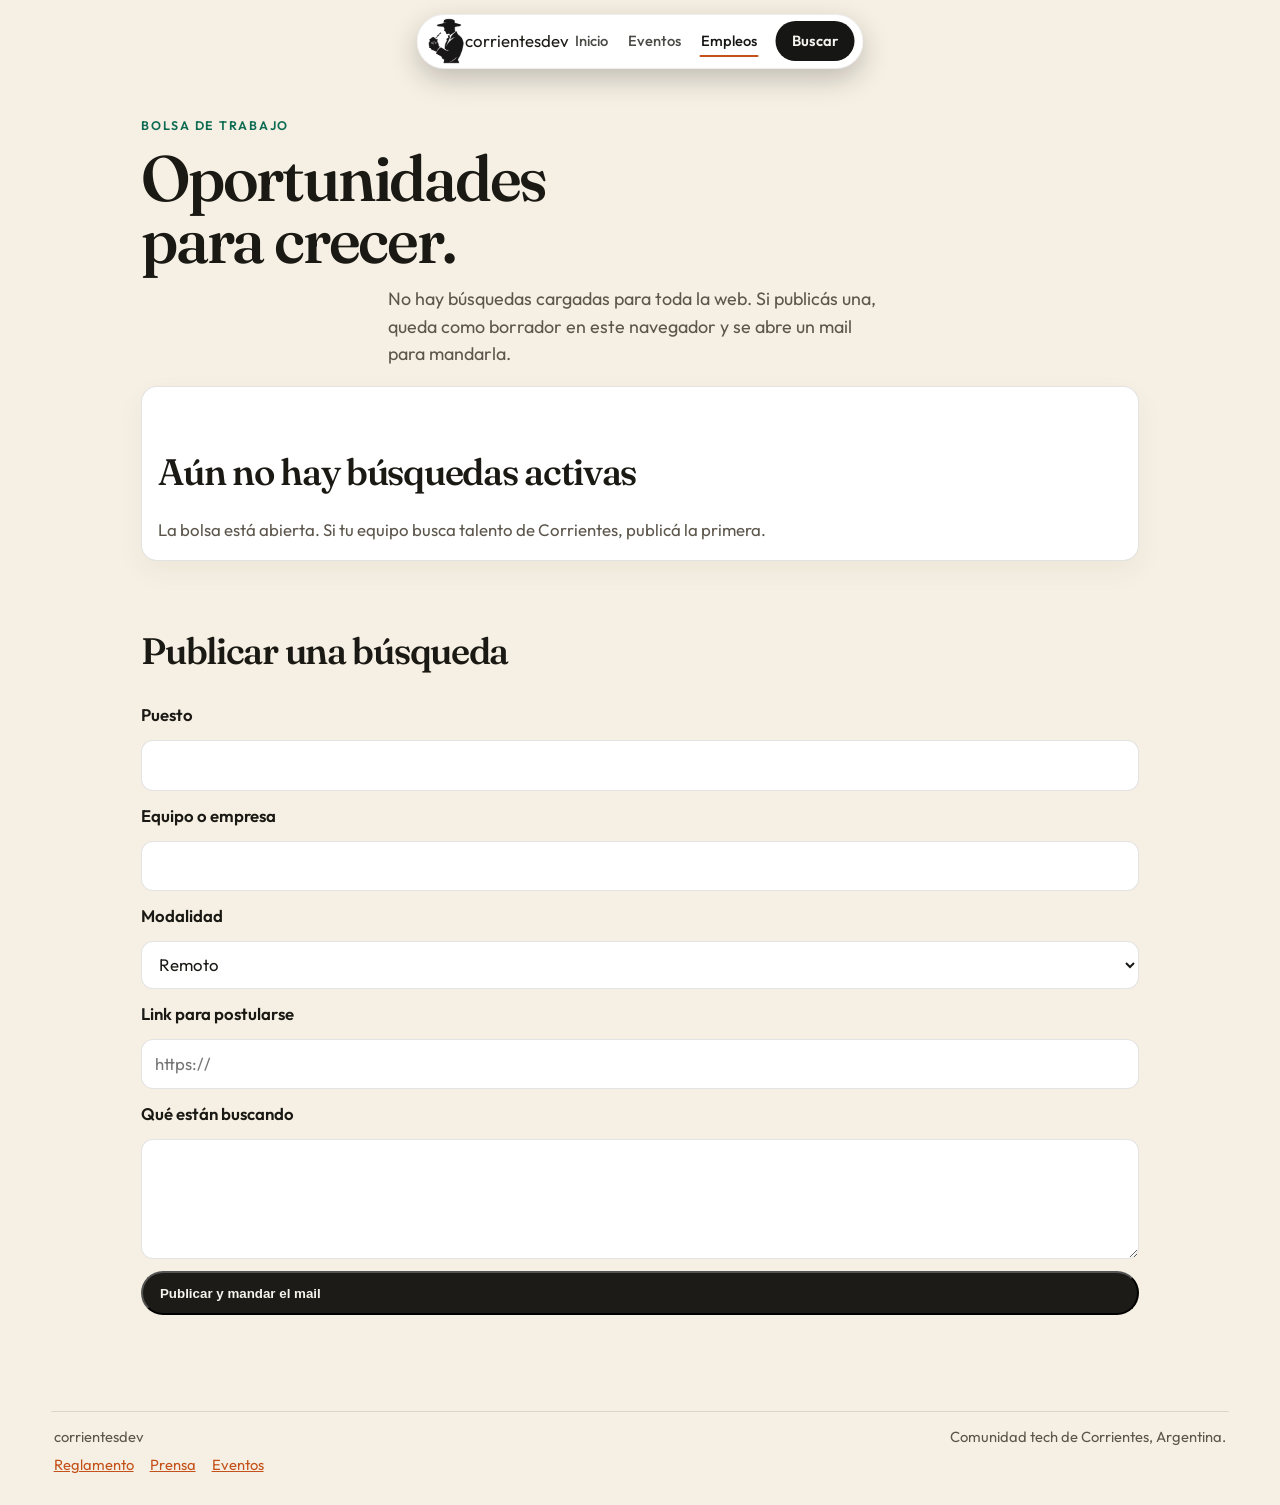
==== empleos.html @ ffd7ff3e "Publicar la portada con el mapa del NEA, los eventos y la ficha del hackathon. Co-authored-by: Curso" ====
<!DOCTYPE html>
<html lang="es">
<head>
  <meta charset="utf-8">
  <meta name="viewport" content="width=device-width, initial-scale=1">
  <title>Empleos — corrientesdev</title>
  <link rel="preconnect" href="https://fonts.googleapis.com">
  <link rel="preconnect" href="https://fonts.gstatic.com" crossorigin>
  <link href="https://fonts.googleapis.com/css2?family=Fraunces:opsz,wght@9..144,520;9..144,640&family=Outfit:wght@380;500;600;700&display=swap" rel="stylesheet">
  <link rel="stylesheet" href="styles.css">
  <link rel="icon" href="logo.png">
  <script>document.documentElement.classList.add("js")</script>
</head>
<body>

  <a class="skip" href="#contenido">Saltar al contenido</a>
  <header class="bar">
    <a class="mark" href="index.html"><img src="logo.png" alt=""><span>corrientesdev</span></a>
    <button class="menu-btn" type="button" aria-expanded="false" aria-controls="menu">Menú</button>
    <nav id="menu">
      <a href="index.html">Inicio</a>
      <a href="eventos.html">Eventos</a>
      <a href="empleos.html">Empleos</a>
      <button class="buscar" type="button" data-buscar>Buscar</button>
    </nav>
  </header>

  <main class="pagina" id="contenido">

    <p class="kicker">Bolsa de trabajo</p>
    <h1>Oportunidades para crecer.</h1>
    <p class="lede">No hay búsquedas cargadas para toda la web. Si publicás una, queda como borrador en este navegador y se abre un mail para mandarla.</p>
    <div data-bolsa>
      <div class="bolsa-vacia carta">
        <h2>Aún no hay búsquedas activas</h2>
        <p>La bolsa está abierta. Si tu equipo busca talento de Corrientes, publicá la primera.</p>
      </div>
      <div class="bolsa-lista"></div>
      <form class="formulario" id="publicar">
        <h2>Publicar una búsqueda</h2>
        <label for="puesto">Puesto</label>
        <input id="puesto" name="puesto" required autocomplete="organization-title">
        <label for="equipo">Equipo o empresa</label>
        <input id="equipo" name="equipo" required autocomplete="organization">
        <label for="modo">Modalidad</label>
        <select id="modo" name="modo">
          <option>Remoto</option>
          <option>Presencial en Corrientes</option>
          <option>Mixto</option>
        </select>
        <label for="enlace">Link para postularse</label>
        <input id="enlace" name="enlace" type="url" required placeholder="https://">
        <label for="detalle">Qué están buscando</label>
        <textarea id="detalle" name="detalle" required></textarea>
        <button class="btn" type="submit">Publicar y mandar el mail</button>
      </form>
    </div>

  </main>

  <footer>
    <div class="pie">
      <p>corrientesdev</p>
      <p>Comunidad tech de Corrientes, Argentina.</p>
      <p class="mapa"><a href="reglamento.html">Reglamento</a><a href="prensa.html">Prensa</a><a href="eventos.html">Eventos</a></p>
    </div>
  </footer>
  <script src="site.js"></script>
</body>
</html>
---- styles.css ----
:root {
  --bg: #f6f0e4;
  --bg-2: #fffdf8;
  --line: rgba(28, 27, 24, 0.12);
  --text: #1a1914;
  --muted: #5c564c;
  --sand: #c4511a;
  --water: #0c6b52;
  --ink: #1c1b18;
  --rio: #0f2a22;
  --crema: #f1e8d6;
  --ocaso: #f0a46b;
  --tinta: #12110e;
  --pad: clamp(1.25rem, 4vw, 4.5rem);
  --sale: cubic-bezier(0.16, 1, 0.3, 1);
  --cortina: cubic-bezier(0.7, 0, 0.2, 1);
  --t-feedback: 0.18s;
  --t-estado: 0.32s;
  --t-entrada: 0.75s;
}

* { box-sizing: border-box; }

html { scroll-behavior: auto; }

body {
  margin: 0;
  background: var(--bg);
  color: var(--text);
  font-family: Outfit, sans-serif;
  font-size: 1.05rem;
  line-height: 1.55;
}

::selection { background: #1c1b18; color: #f6f3ec; }

a { color: inherit; }

.skip {
  position: absolute;
  left: 1rem;
  top: -4rem;
  background: var(--tinta);
  color: var(--crema);
  padding: 0.4rem 0.7rem;
  z-index: 9;
}
.skip:focus { top: 1rem; }

.kicker {
  margin: 0 0 0.7rem;
  color: var(--water);
  font-size: 0.78rem;
  font-weight: 600;
  letter-spacing: 0.14em;
  text-transform: uppercase;
}

.placa {
  display: inline-flex;
  align-items: center;
  margin: 0 0 1.15rem;
  padding: 0.62rem 1.25rem;
  border: 1px solid rgba(243, 239, 228, 0.38);
  border-radius: 999px;
  color: #f4f0e6;
  font-size: 0.74rem;
  font-weight: 500;
  letter-spacing: 0.22em;
  line-height: 1;
  text-transform: uppercase;
}

h1, h2, h3 {
  font-family: Fraunces, serif;
  font-weight: 560;
  letter-spacing: -0.035em;
  margin: 0;
  text-wrap: balance;
}

.btn {
  display: inline-flex;
  align-items: center;
  min-height: 44px;
  background: #1c1b18;
  color: #f6f3ec;
  text-decoration: none;
  font-weight: 600;
  padding: 0.75rem 1.05rem;
  border-radius: 999px;
  transition: background 0.2s ease, transform 0.2s ease, box-shadow 0.2s ease;
}
.btn:hover {
  background: #34322e;
  transform: translateY(-2px);
  box-shadow: 0 10px 22px rgba(28, 27, 24, 0.22);
}

.btn.ghost {
  background: #fff;
  color: #1c1b18;
  box-shadow: inset 0 0 0 1px rgba(28, 27, 24, 0.16);
}
.btn.ghost:hover { background: #fff7ef; box-shadow: inset 0 0 0 1px rgba(28, 27, 24, 0.16), 0 10px 22px rgba(60, 40, 16, 0.12); }

.btn.claro { background: #f6f3ec; color: #1c1b18; }
.btn.claro:hover { background: #fff; box-shadow: 0 10px 22px rgba(0, 0, 0, 0.3); }

:focus-visible {
  outline: 2px solid var(--sand);
  outline-offset: 3px;
}

/* ---------- hero ---------- */

.hero {
  position: relative;
  isolation: isolate;
  display: flex;
  flex-direction: column;
  min-height: 100svh;
  overflow: clip;
  background: var(--rio);
  color: var(--crema);
}

.hero-cuadro {
  position: absolute;
  inset: 0;
  z-index: 0;
  overflow: hidden;
}
.hero-foto {
  position: absolute;
  inset: 0;
  width: 100%;
  height: 100%;
  object-fit: cover;
  object-position: 34% 88%;
  filter: saturate(1.14) contrast(1.05) brightness(1.07) sepia(0.06);
  transform-origin: 32% 52%;
  animation: camara 34s cubic-bezier(0.2, 0.6, 0.2, 1) both;
}
@keyframes camara {
  from { transform: scale(1.12); }
  to { transform: scale(1.02); }
}

/* Lectura abajo a la izquierda y fundido al río; fijo para que el parallax no lo desplace. */
.hero::after {
  content: "";
  position: absolute;
  inset: 0;
  z-index: 1;
  pointer-events: none;
  background:
    linear-gradient(180deg, transparent 58%, rgba(15, 42, 34, 0.4) 76%, rgba(15, 42, 34, 0.84) 88%, var(--rio) 96%),
    radial-gradient(90% 62% at 0% 100%, rgba(9, 14, 12, 0.6) 0%, rgba(9, 14, 12, 0.26) 46%, transparent 74%);
}

.bar {
  position: fixed;
  top: 0.85rem;
  left: 50%;
  right: auto;
  transform: translateX(-50%);
  width: max-content;
  max-width: calc(100% - 1.5rem);
  z-index: 6;
  display: flex;
  align-items: center;
  gap: 0.3rem;
  padding: 0.22rem 0.32rem 0.22rem 0.65rem;
  background: #fff;
  border-radius: 999px;
  border: 1px solid rgba(28, 27, 24, 0.08);
  box-shadow: 0 10px 28px rgba(0, 0, 0, 0.22);
  transition: background-color var(--t-estado) ease, box-shadow var(--t-estado) ease;
}
.bar.abajo {
  background: #eceae4;
  box-shadow: 0 14px 34px rgba(0, 0, 0, 0.28);
}

.mark {
  display: inline-flex;
  align-items: center;
  line-height: 0;
  text-decoration: none;
}
.mark img { height: 46px; width: auto; display: block; }

.bar nav {
  flex: 0 0 auto;
  display: flex;
  align-items: center;
  justify-content: flex-start;
  gap: 1.05rem;
  min-width: 0;
  padding-right: 0.15rem;
}
.bar nav a {
  position: relative;
  color: #4a4a46;
  text-decoration: none;
  font-size: 0.92rem;
  font-weight: 500;
  padding: 0.4rem 0.1rem;
  white-space: nowrap;
  transition: color 0.2s ease;
}
.bar nav a::after {
  content: "";
  position: absolute;
  left: 0;
  right: 0;
  bottom: 0.1rem;
  height: 2px;
  border-radius: 2px;
  background: var(--sand);
  transform: scaleX(0);
  transform-origin: left;
  transition: transform var(--t-estado) var(--sale);
}
.bar nav a:hover,
.bar nav a:focus-visible,
.bar nav a[aria-current="true"] { color: #161615; }
.bar nav a:hover::after,
.bar nav a:focus-visible::after,
.bar nav a[aria-current="true"]::after { transform: scaleX(1); }

.palma, .cielo, .estero { display: none; }

.luz {
  position: absolute;
  width: 4px;
  height: 4px;
  border-radius: 50%;
  background: #f0d7a0;
  box-shadow: 0 0 12px 5px rgba(228, 194, 122, 0.35);
  animation: luciernaga 5.5s ease-in-out infinite;
}
.luz.a { left: 18%; top: 22%; }
.luz.b { left: 62%; top: 16%; animation-delay: -1.6s; }
.luz.c { left: 78%; top: 34%; animation-delay: -3s; }
.luz.d { left: 40%; top: 12%; animation-delay: -2.2s; }
.luz.e { left: 88%; top: 20%; animation-delay: -4s; }

.garza {
  position: absolute;
  width: 110px;
  top: 11%;
  overflow: visible;
  animation: vuelo 22s linear infinite;
  animation-delay: -7s;
}
.garza path, .garza circle { fill: none; stroke: #d5e4da; stroke-width: 1.5; stroke-linecap: round; }
.garza circle { fill: #d5e4da; stroke: none; }
.garza .ala { transform-origin: 58px 18px; animation: aleteo 0.9s ease-in-out infinite; }

.escena {
  position: relative;
  z-index: 2;
  flex: 1;
  display: flex;
  flex-direction: column;
  justify-content: flex-end;
  padding: 7rem var(--pad) clamp(5.5rem, 13vh, 8rem);
}

.presentacion {
  display: grid;
  grid-template-columns: minmax(0, 1fr) auto;
  color: var(--crema);
}

.hero .placa {
  grid-column: 1 / -1;
  display: flex;
  align-items: center;
  gap: 0.85rem;
  margin: 0 0 clamp(0.9rem, 2.2vh, 1.5rem);
  padding: 0;
  border: 0;
  border-radius: 0;
  color: rgba(241, 232, 214, 0.84);
  font-size: 0.98rem;
  font-weight: 500;
  letter-spacing: 0.01em;
  text-transform: none;
  animation: asomar 0.6s var(--sale) 0.12s both;
}
.hero .placa::before {
  content: "";
  width: 2.6rem;
  height: 1px;
  background: currentColor;
  opacity: 0.7;
  transform-origin: left;
  animation: trazo 0.8s var(--sale) both;
}
@keyframes trazo {
  from { transform: scaleX(0); }
}

.presentacion h1 {
  grid-column: 1 / -1;
  grid-row: 2;
  margin: 0 0 0 -0.055em;
  font-size: min(calc(9.2vw + 0.4rem), 9.6rem, 17svh);
  font-weight: 480;
  font-optical-sizing: auto;
  line-height: 0.86;
  letter-spacing: -0.045em;
  text-wrap: nowrap;
  text-shadow: 0 2px 34px rgba(8, 12, 10, 0.3);
}
.linea {
  display: block;
  overflow: clip;
  padding: 0.09em 0.14em 0.15em 0;
  margin: -0.09em 0 -0.15em;
}
.linea > span {
  display: inline-block;
  animation: linea 0.95s var(--sale) 0.2s both;
}
.linea:nth-child(2) > span { animation-delay: 0.28s; }
.linea:nth-child(3) > span { animation-delay: 0.36s; }
.sangria { padding-left: 0.92em; }
.presentacion em {
  font-style: italic;
  font-weight: 380;
  color: var(--ocaso);
  letter-spacing: -0.03em;
}

.hero .lede {
  grid-column: 1 / -1;
  grid-row: 3;
  max-width: 40ch;
  margin: clamp(1.1rem, 2.8vh, 1.8rem) 0 0;
  color: rgba(241, 232, 214, 0.86);
  font-size: clamp(1rem, 0.9rem + 0.3vw, 1.14rem);
  line-height: 1.5;
  text-shadow: 0 1px 18px rgba(9, 14, 12, 0.6);
  animation: asomar 0.7s var(--sale) 0.5s both;
}

@media (max-width: 700px) {
  .presentacion h1 { font-size: 13vw; }
  .sangria { padding-left: 0.55em; }
  .seguir { height: 48px; }
}

@media (min-width: 1100px) {
  .hero .lede {
    grid-column: 2;
    grid-row: 2;
    align-self: end;
    max-width: min(24vw, 34ch);
    margin: 0 0 0.4em;
  }
}

@keyframes linea {
  from { transform: translateY(108%); }
}
@keyframes asomar {
  from { opacity: 0; transform: translateY(10px); }
}

.seguir {
  position: absolute;
  right: var(--pad);
  bottom: clamp(1.2rem, 3.4vh, 2.2rem);
  width: 44px;
  height: 64px;
  display: flex;
  justify-content: center;
  animation: asomar 0.7s var(--sale) 0.9s both;
}
.seguir::before,
.seguir span {
  content: "";
  position: absolute;
  top: 0;
  width: 1px;
  background: var(--crema);
}
.seguir::before { bottom: 0; opacity: 0.28; }
.seguir span {
  height: 38%;
  animation: corriente 2.6s cubic-bezier(0.6, 0, 0.3, 1) 1.4s 3 both;
}
@keyframes corriente {
  0% { transform: translateY(-100%); opacity: 0; }
  20% { opacity: 1; }
  75%, 100% { transform: translateY(265%); opacity: 0; }
}

body:has(.hero) .bar { animation: barra 0.7s var(--sale) 0.45s both; }
@keyframes barra {
  from { opacity: 0; transform: translate(-50%, -14px); }
  to { opacity: 1; transform: translate(-50%, 0); }
}

@supports (animation-timeline: scroll()) {
  @media (prefers-reduced-motion: no-preference) {
    .hero-cuadro {
      animation: deriva linear both;
      animation-timeline: scroll(root);
      animation-range: 0 100svh;
    }
    .presentacion {
      animation: alejarse linear both;
      animation-timeline: scroll(root);
      animation-range: 0 85svh;
    }
  }
}
@keyframes deriva {
  to { transform: translateY(20%); }
}
@keyframes alejarse {
  to { transform: translateY(-7svh); opacity: 0.3; }
}

.lede {
  max-width: 42ch;
  margin-inline: auto;
  color: var(--muted);
  font-size: 1.12rem;
}

.percha {
  --sw: 168px;
  --moon-d: 210px;
  --inset: 6px;
  --overlap: 10px;
  position: relative;
  isolation: isolate;
  padding-top: calc(var(--sw) * var(--ratio) - var(--overlap));
}

.percha .luna {
  position: absolute;
  z-index: 1;
  width: var(--moon-d);
  aspect-ratio: 1;
  right: calc(var(--inset) + var(--sw) * 0.42 - var(--moon-d) * 0.5);
  top: calc(var(--sw) * 0.18 - var(--moon-d) * 0.38);
  pointer-events: none;
}
.percha .luna svg { filter: grayscale(1) brightness(1.35); }

.percha .luna::before {
  content: "";
  position: absolute;
  inset: -58%;
  border-radius: 50%;
  background: radial-gradient(closest-side, rgba(255, 255, 255, 0.16), transparent 70%);
}

.percha .luna svg {
  position: relative;
  display: block;
  width: 100%;
  height: 100%;
}

.percha .figura {
  position: absolute;
  z-index: 3;
  top: 0;
  right: var(--inset);
  width: var(--sw);
}

.percha .figura img {
  display: block;
  width: 100%;
  height: auto;
}
.hero .percha .figura img { animation: respiro 5.5s ease-in-out infinite; }
@keyframes respiro {
  0%, 100% { transform: none; }
  50% { transform: translateY(-7px); }
}

.contacto {
  position: absolute;
  left: 16%;
  right: 14%;
  bottom: 2px;
  height: 14px;
  z-index: -1;
  border-radius: 50%;
  background: radial-gradient(closest-side, rgba(0, 0, 0, 0.55), transparent);
  pointer-events: none;
}

.event {
  position: relative;
  z-index: 2;
  background: #fff;
  color: #1c1b18;
  border: 1px solid rgba(28, 27, 24, 0.08);
  border-radius: 22px;
  padding: 1.45rem 1.45rem 1.2rem;
  box-shadow: 0 18px 40px rgba(40, 30, 16, 0.14);
}

.when {
  margin: 0;
  color: var(--sand);
  font-weight: 600;
  letter-spacing: 0.02em;
}
.when span {
  display: inline-block;
  margin-right: 0.45rem;
  padding: 0.1rem 0.45rem;
  border-radius: 999px;
  background: #ffe1cc;
  color: #9a3d12;
  font-size: 0.82rem;
  letter-spacing: 0.08em;
  text-transform: uppercase;
}

.event h2 { font-size: clamp(1.8rem, 3vw, 2.35rem); margin: 0.45rem 0 0.15rem; }
.sub { margin: 0 0 0.7rem; color: var(--muted); }
.actions { display: flex; flex-wrap: wrap; gap: 0.6rem; margin: 1.1rem 0 0.85rem; }
.fine { color: var(--muted); font-size: 0.92rem; margin: 0; }

/* ---------- estero ---------- */

.estero {
  position: relative;
  z-index: 2;
  height: 250px;
  margin-top: auto;
  overflow: hidden;
}

.agua, .brillo {
  position: absolute;
  inset: 0;
}

.agua {
  background:
    linear-gradient(180deg, transparent 0%, rgba(14, 48, 40, 0.2) 18%, #0b2420 55%, #071614 100%);
}

.brillo {
  background:
    radial-gradient(180px 50px at 15% 70%, rgba(143, 208, 194, 0.22), transparent 70%),
    radial-gradient(220px 60px at 60% 60%, rgba(143, 208, 194, 0.14), transparent 70%),
    radial-gradient(140px 40px at 85% 75%, rgba(228, 194, 122, 0.1), transparent 70%);
  background-size: 180% 100%;
  animation: caustica 16s linear infinite;
  mix-blend-mode: screen;
  opacity: 0.7;
}

.palma {
  position: absolute;
  bottom: 0;
  width: min(200px, 22vw);
  height: 78vh;
  z-index: 2;
  pointer-events: none;
}
.palma.izq { left: -46px; }
.palma.der { right: -46px; }

.tronco {
  fill: none;
  stroke: #1c4034;
  stroke-width: 5;
  stroke-linecap: round;
}
.copa path {
  fill: none;
  stroke: #1f5a42;
  stroke-width: 2.4;
  stroke-linecap: round;
  transform-origin: 70px 122px;
  animation: yatay 5.2s ease-in-out infinite;
  animation-delay: var(--d);
}

.juncos { position: absolute; inset: 0; }
.juncos span {
  position: absolute;
  bottom: 70px;
  width: 2px;
  background: linear-gradient(#3d8f6c, #16382c);
  border-radius: 2px;
  transform-origin: bottom center;
  animation: junco 3.6s ease-in-out infinite;
}
.juncos span:nth-child(1) { left: 12%; height: 70px; }
.juncos span:nth-child(2) { left: 16%; height: 48px; animation-delay: -0.6s; }
.juncos span:nth-child(3) { left: 22%; height: 86px; animation-delay: -1.4s; }
.juncos span:nth-child(4) { left: 46%; height: 40px; animation-delay: -2s; }
.juncos span:nth-child(5) { left: 54%; height: 64px; animation-delay: -0.3s; }
.juncos span:nth-child(6) { left: 72%; height: 78px; animation-delay: -1.8s; }
.juncos span:nth-child(7) { left: 78%; height: 52px; animation-delay: -2.6s; }
.juncos span:nth-child(8) { left: 84%; height: 90px; animation-delay: -0.9s; }
.juncos span:nth-child(9) { left: 34%; height: 36px; animation-delay: -1.1s; }

.irupe { position: absolute; bottom: 18px; }
.irupe.grande {
  width: 168px;
  left: 12%;
  animation: flotar 7s ease-in-out infinite;
}
.irupe.chico {
  width: 96px;
  right: 18%;
  bottom: 48px;
  animation: flotar 9s ease-in-out infinite reverse;
  animation-delay: -2s;
}

.camalote { position: absolute; width: 92px; bottom: 36px; animation: deriva 28s linear infinite; }
.c2 { width: 70px; bottom: 70px; animation-duration: 36s; animation-delay: -14s; opacity: 0.85; }

.yacare {
  position: absolute;
  left: 58%;
  bottom: 78px;
  display: flex;
  gap: 10px;
  animation: asomar 18s ease-in-out infinite;
}
.yacare i {
  width: 7px;
  height: 7px;
  border-radius: 50%;
  background: #e4c27a;
  box-shadow: 0 0 0 2px #1a120c;
  animation: parpadeo 18s ease-in-out infinite;
}

.nadador {
  position: absolute;
  bottom: 22px;
  animation: nado 24s linear infinite;
  animation-delay: -9s;
}
.estela {
  position: absolute;
  left: -30px;
  bottom: 18px;
  width: 70px;
  height: 8px;
  border-radius: 50%;
  background: radial-gradient(closest-side, rgba(143, 208, 194, 0.35), transparent);
  filter: blur(1px);
}
.carpincho { width: 168px; display: block; }
.pata { transform-origin: 108px 78px; animation: pala 0.55s ease-in-out infinite; }

/* ---------- page ---------- */

main { position: relative; z-index: 3; }

.agenda {
  padding: clamp(3.5rem, 8vw, 6rem) var(--pad);
  border-top: 1px solid var(--line);
}

.cabeza { max-width: 40rem; margin-bottom: 2rem; }
.cabeza h2 { max-width: 16ch; }
.fila .cabeza { margin-bottom: 0; }
.cabeza h2, .panel h2 {
  font-size: clamp(2rem, 4vw, 3.1rem);
  line-height: 1.02;
}
.nota { margin: 0.85rem 0 0; max-width: 34ch; color: var(--muted); }

.fila {
  display: grid;
  grid-template-columns: 1.15fr 0.85fr;
  gap: clamp(1.25rem, 4vw, 3rem);
  align-items: end;
  margin-bottom: 2.6rem;
}

.percha.media { --sw: 118px; }
.percha.baja { --sw: 220px; }
.percha.izq .figura { right: auto; left: var(--inset); }

.pista {
  position: relative;
  z-index: 2;
  display: flex;
  flex-direction: column;
  align-items: flex-start;
  gap: 0.35rem;
  min-height: 148px;
  padding: 1.15rem 1.15rem 1.1rem;
  border: 1px solid var(--line);
  border-radius: 22px;
  background: #fff;
  color: inherit;
  text-decoration: none;
  box-shadow: 0 10px 28px rgba(60, 40, 16, 0.05);
}
a.pista:hover { border-color: rgba(28, 27, 24, 0.28); }
.pista strong {
  font-family: Fraunces, serif;
  font-size: 1.55rem;
  font-weight: 560;
  letter-spacing: -0.03em;
}
.pista p { margin: 0; }
.pista span { color: var(--muted); }
.pista > a { color: var(--sand); font-weight: 600; margin-top: 0.35rem; }

.panel {
  position: relative;
  z-index: 2;
  display: grid;
  grid-template-columns: auto minmax(0, 38rem);
  justify-content: start;
  gap: clamp(1.5rem, 5vw, 4rem);
  align-items: center;
  padding: clamp(1.35rem, 3vw, 2.1rem);
  border: 1px solid var(--line);
  border-radius: 22px;
  background: #fff;
  box-shadow: 0 10px 28px rgba(60, 40, 16, 0.05);
}

.datos {
  display: flex;
  flex-wrap: wrap;
  gap: 0.45rem;
  list-style: none;
  margin: 0 0 1.15rem;
  padding: 0;
}
.datos li {
  padding: 0.32rem 0.65rem;
  border-radius: 999px;
  border: 1px solid var(--line);
  color: var(--text);
  font-size: 0.88rem;
}

.agenda ol {
  list-style: none;
  margin: 0;
  padding: 0;
  display: grid;
  grid-template-columns: repeat(4, 1fr);
  gap: 1.25rem;
}

.agenda ol.linea { position: relative; grid-template-columns: repeat(3, 1fr); }
.agenda ol.linea::before {
  content: "";
  position: absolute;
  left: 0;
  top: 0;
  width: 0;
  height: 2px;
  background: var(--sand);
  transform: none;
  transform-origin: left;
}
.agenda li.ahora { border-top-color: var(--sand); }

.agenda li {
  padding-top: 1rem;
  border-top: 1px solid var(--line);
}

.agenda time {
  display: block;
  color: var(--sand);
  font-weight: 600;
  font-size: 0.92rem;
  margin-bottom: 0.65rem;
}

.agenda h3 { font-size: 1.45rem; margin-bottom: 0.4rem; }
.agenda p, .meetup p { color: var(--muted); margin: 0 0 0.8rem; }
.agenda a { color: var(--sand); font-weight: 600; }

.meetup {
  padding: clamp(3.5rem, 8vw, 6rem) var(--pad);
  border-top: 1px solid var(--line);
}

.recuerdo {
  display: grid;
  grid-template-columns: minmax(140px, 200px) minmax(0, 1fr);
  gap: 0.7rem;
  align-items: start;
  margin-top: 1.5rem;
}
.reel { margin: 0; }
.reel video {
  display: block;
  width: 100%;
  height: auto;
  border-radius: 18px;
  background: #08110e;
  border: 1px solid var(--line);
}
.reel figcaption {
  margin: 0.4rem 0 0;
  color: var(--muted);
  font-size: 0.86rem;
}
.galeria {
  list-style: none;
  margin: 0;
  padding: 0;
  display: grid;
  grid-template-columns: repeat(4, minmax(0, 1fr));
  gap: 0.5rem;
}
.galeria img {
  display: block;
  width: 100%;
  height: auto;
  border-radius: 14px;
  background: #e7e2d8;
}
.pasado { margin-top: 0.4rem; }
.pasado h3 { font-size: 1.7rem; margin-bottom: 0.35rem; }
.pasado p { color: var(--muted); }
.pasado a { color: var(--sand); font-weight: 600; }
.pagina h2 { font-size: clamp(1.7rem, 3vw, 2.3rem); margin: 2.4rem 0 0.7rem; }
.pagina h3 { font-size: 1.25rem; margin: 0.15rem 0; }

footer {
  padding: 0 var(--pad) 1.4rem;
}
.pie {
  position: relative;
  z-index: 2;
  display: flex;
  flex-wrap: wrap;
  justify-content: space-between;
  gap: 0.35rem 1rem;
  padding: 0.85rem 0.15rem 0.35rem;
  border-top: 1px solid var(--line);
  color: var(--muted);
  font-size: 0.92rem;
}
.pie p { margin: 0; }
.credito {
  flex-basis: 100%;
  margin-top: 0.35rem;
  font-size: 0.78rem;
}
.credito a { color: inherit; }

.js main .entra,
.js footer .entra {
  opacity: 0;
  transform: translateY(26px);
  transition: opacity 0.7s ease, transform 0.7s cubic-bezier(0.22, 0.9, 0.3, 1);
  transition-delay: calc(var(--i, 0) * 110ms);
}
.js .ya .entra {
  opacity: 1;
  transform: none;
}
.agenda ol.linea::before,
.agenda.ya ol.linea::before {
  opacity: 1;
  transform: none;
}

/* ---------- apoyos ---------- */

.apoyan {
  padding: clamp(2.2rem, 5vw, 3.4rem) 0 0;
  overflow: hidden;
}
.apoyan .kicker { text-align: center; margin-bottom: 1.3rem; }
.cinta { overflow: hidden; }
.cinta ul {
  list-style: none;
  display: flex;
  align-items: center;
  flex-wrap: wrap;
  justify-content: center;
  gap: 1.1rem clamp(1.6rem, 5vw, 4rem);
  margin: 0;
  padding: 0 var(--pad);
}
.cinta li {
  display: inline-flex;
  align-items: center;
  gap: 0.6rem;
  color: #43413c;
  font-weight: 600;
  font-size: 1.02rem;
  white-space: nowrap;
}
.cinta img {
  height: 34px;
  width: auto;
  display: block;
  border-radius: 8px;
}
.cinta .letras span {
  font-family: Fraunces, serif;
  font-size: 1.25rem;
  letter-spacing: 0.04em;
}
/* ---------- carrusel de fotos ---------- */

.tira { position: relative; min-width: 0; }
.galeria {
  list-style: none;
  margin: 0;
  padding: 0.2rem 0.1rem;
  display: flex;
  gap: 10px;
  overflow-x: auto;
  scroll-snap-type: x mandatory;
  scrollbar-width: none;
}
.galeria::-webkit-scrollbar { display: none; }
.galeria li {
  flex: 0 0 auto;
  width: clamp(190px, 24vw, 260px);
  scroll-snap-align: start;
}
.galeria img {
  display: block;
  width: 100%;
  height: 100%;
  aspect-ratio: 3 / 4;
  object-fit: cover;
  border-radius: 16px;
  background: #e7e2d8;
  transition: transform 0.35s ease, box-shadow 0.35s ease;
}
.galeria li:hover img {
  transform: translateY(-4px) scale(1.015);
  box-shadow: 0 16px 30px rgba(40, 30, 16, 0.18);
}
.flecha {
  position: absolute;
  top: 50%;
  transform: translateY(-50%);
  z-index: 2;
  width: 44px;
  height: 44px;
  border: 1px solid rgba(28, 27, 24, 0.1);
  border-radius: 50%;
  background: #fff;
  color: #1c1b18;
  font-size: 1.1rem;
  cursor: pointer;
  box-shadow: 0 10px 22px rgba(40, 30, 16, 0.18);
  transition: transform 0.2s ease, background 0.2s ease;
}
.flecha:hover { background: #1c1b18; color: #f6f3ec; transform: translateY(-50%) scale(1.06); }
.flecha.prev { left: -10px; }
.flecha.next { right: -10px; }

/* ---------- hito (afiche hackathon) ---------- */

.hito {
  display: grid;
  grid-template-columns: minmax(180px, 300px) minmax(0, 1fr);
  gap: clamp(1.25rem, 4vw, 2.5rem);
  align-items: center;
  margin-top: clamp(2rem, 5vw, 3.2rem);
  padding: clamp(1.25rem, 3vw, 2rem);
  background: #15151a;
  color: #f1efe8;
  border-radius: 26px;
  box-shadow: 0 20px 48px rgba(10, 10, 14, 0.3);
}
.hito .afiche {
  width: 100%;
  height: auto;
  border-radius: 16px;
  display: block;
  transform: rotate(-1.6deg);
  transition: transform 0.35s ease;
  box-shadow: 0 16px 36px rgba(0, 0, 0, 0.45);
}
.hito:hover .afiche { transform: rotate(0deg) scale(1.02); }
.hito .kicker { color: #e8b84b; }
.hito h3 { font-size: clamp(1.6rem, 3vw, 2.3rem); margin-bottom: 0.5rem; }
.hito p { color: rgba(241, 239, 232, 0.78); max-width: 48ch; margin: 0 0 0.9rem; }
.hito a { color: #e8b84b; font-weight: 600; }

@media (min-width: 900px) {
  .percha {
    --sw: 236px;
    --moon-d: 292px;
    --inset: 10px;
  }
  .percha.media { --sw: 158px; }
  .percha.baja { --sw: 320px; }
}

@media (max-width: 900px) {
  .agenda ol, .fila, .panel, .pie {
    display: block;
  }
  .fila .percha, .agenda li, .pie p + p { margin-top: 1rem; }
  .hero .percha { margin-top: 0.5rem; }
  .percha .event, .percha .pista, .percha .panel, .percha .pie { margin-top: 0; }
  .percha .luna {
    width: 188px;
    top: 2px;
    right: 42px;
  }
  .agenda ol.linea { padding-left: 0.85rem; }
  .agenda ol.linea::before {
    width: 1px;
    height: auto;
    top: 0;
    bottom: 0;
    right: auto;
    background: var(--line);
    transform: none;
    transform-origin: top;
  }
  .palma { width: 110px; height: 280px; opacity: 0.85; }
  .panel .btn { margin-top: 0.5rem; }
}

@media (max-width: 700px) {
  .mark img { height: 46px; }
  .bar { width: calc(100% - 1rem); padding: 0.22rem 0.28rem 0.22rem 0.45rem; }
}

@media (prefers-reduced-motion: reduce) {
  html { scroll-behavior: auto; }
  *, *::before, *::after {
    animation: none !important;
    transition-property: color, background-color, border-color, box-shadow, opacity !important;
  }
  .js .entra,
  .agenda ol.linea::before,
  .agenda.ya ol.linea::before {
    opacity: 1 !important;
    transform: none !important;
  }
}

/* ---------- sitio ---------- */

.menu-btn, .buscar {
  font: inherit;
  color: #161615;
  background: transparent;
  border: 0;
  cursor: pointer;
}
.menu-btn { display: none; min-height: 40px; padding: 0.4rem 0.7rem; }
.buscar {
  position: static;
  transform: none;
  background: #161615;
  color: #f6f4ef;
  border-radius: 999px;
  padding: 0.55rem 1.05rem;
  min-height: 40px;
  font-weight: 600;
  font-size: 0.92rem;
  white-space: nowrap;
}
.buscar:hover { background: #000; }

.bar nav details { position: relative; }
.bar nav summary {
  list-style: none;
  cursor: pointer;
  color: #4a4a46;
  padding: 0.4rem 0.1rem;
  font-size: 0.92rem;
  white-space: nowrap;
}
.bar nav summary:hover { color: #161615; }
.bar nav summary::-webkit-details-marker { display: none; }
.bar nav .sub {
  position: absolute;
  top: calc(100% + 0.7rem);
  left: 0;
  z-index: 7;
  min-width: 220px;
  padding: 0.35rem;
  background: #f4f2ec;
  border: 1px solid rgba(0, 0, 0, 0.08);
  border-radius: 16px;
  box-shadow: 0 14px 32px rgba(0, 0, 0, 0.14);
}
.bar nav .sub a { display: block; padding: 0.55rem 0.7rem; border-radius: 10px; color: #161615; }
.bar nav .sub a:hover { background: rgba(0, 0, 0, 0.05); }

.pagina { padding: 7.25rem var(--pad) clamp(3.5rem, 8vw, 6rem); max-width: 1100px; margin-inline: auto; }
.pagina h1 { font-size: clamp(2.4rem, 5vw, 4rem); line-height: 0.98; max-width: 16ch; }
.pagina .lede { margin-top: 0.8rem; }

.aviso, .ficha, .carta {
  display: flex;
  flex-direction: column;
  gap: 0.35rem;
  align-items: flex-start;
  padding: 1.1rem 1rem;
  border: 1px solid var(--line);
  border-radius: 16px;
  background: #fff;
  text-decoration: none;
  min-height: 112px;
  box-shadow: 0 10px 28px rgba(60, 40, 16, 0.05);
}
.carta strong { font-family: Fraunces, serif; font-size: 1.35rem; font-weight: 560; }
.carta p, .aviso p, .ficha p { color: var(--muted); margin: 0; }
.pagina a.texto { color: var(--sand); font-weight: 600; }
.mapa { display: flex; gap: 1rem; flex-basis: 100%; }
.mapa a { color: var(--sand); }

.novedades label { display: block; margin-bottom: 0.45rem; font-weight: 600; }
.novedades div, .fila-form { display: flex; gap: 0.5rem; flex-wrap: wrap; }
input, select, textarea {
  font: inherit;
  color: var(--text);
  background: #fff;
  border: 1px solid var(--line);
  border-radius: 12px;
  padding: 0.7rem 0.8rem;
  min-height: 44px;
  width: 100%;
}
textarea { min-height: 120px; resize: vertical; }
.novedades input { flex: 1; min-width: 180px; width: auto; }
.formulario { display: grid; gap: 0.75rem; margin-top: 1.4rem; }
.formulario label { font-weight: 600; }
.lista-simple { list-style: none; margin: 1rem 0 0; padding: 0; display: grid; gap: 0.7rem; }
.lista-simple li { padding-top: 0.7rem; border-top: 1px solid var(--line); }
.checks { list-style: none; margin: 1rem 0 0; padding: 0; display: grid; gap: 0.55rem; }
.checks label { display: flex; gap: 0.7rem; align-items: flex-start; min-height: 44px; }
.checks input { width: 1.1rem; min-height: 0; margin-top: 0.25rem; }
.perfil-ok { color: var(--sand); }

.paleta {
  position: fixed;
  inset: 0;
  z-index: 20;
  background: rgba(28, 27, 24, 0.4);
  display: grid;
  align-items: start;
  justify-content: center;
  padding: 12vh 1rem 1rem;
}
.paleta[hidden] { display: none; }
.paleta-caja {
  width: min(560px, 100%);
  background: #fff;
  border: 1px solid var(--line);
  border-radius: 18px;
  padding: 0.7rem;
}
.paleta-lista { list-style: none; margin: 0.4rem 0 0; padding: 0; max-height: 50vh; overflow: auto; }
.paleta-lista a {
  display: flex;
  justify-content: space-between;
  gap: 1rem;
  padding: 0.7rem 0.6rem;
  border-radius: 10px;
  text-decoration: none;
}
.paleta-lista a:hover, .paleta-lista a[data-activa] { background: rgba(28, 27, 24, 0.05); }
.paleta-lista span, .paleta-vacio { color: var(--muted); }
.paleta-vacio { padding: 0.7rem 0.6rem; }

.ciudad { padding: clamp(3rem, 7vw, 5rem) var(--pad) 0; }
.ciudad .nota { max-width: 46ch; }
.encuentro { max-width: 46rem; margin-bottom: 1.5rem; }
.encuentro h3 { font-size: clamp(1.8rem, 3vw, 2.4rem); margin: 0.3rem 0 0.5rem; }
.encuentro .btn { margin-top: 0.4rem; }

.anuncio {
  position: fixed;
  inset: 0;
  z-index: 40;
  display: grid;
  place-items: center;
  padding: 1rem;
  background: rgba(12, 14, 12, 0.62);
}
.anuncio[hidden] { display: none; }
.anuncio-caja {
  position: relative;
  width: min(680px, 100%);
  display: grid;
  grid-template-columns: minmax(140px, 200px) minmax(0, 1fr);
  gap: 1rem;
  align-items: center;
  padding: 1rem;
  background: #fffdf8;
  color: #1a1914;
  border-radius: 26px;
  box-shadow: 0 30px 70px rgba(0, 0, 0, 0.4);
  animation: subir 0.4s ease both;
}
.anuncio-caja > img {
  width: 100%;
  height: 100%;
  max-height: 280px;
  object-fit: cover;
  border-radius: 16px;
}
.anuncio-x {
  position: absolute;
  top: 0.55rem;
  right: 0.55rem;
  width: 36px;
  height: 36px;
  border: 0;
  border-radius: 50%;
  background: #1c1b18;
  color: #f6f3ec;
  font-size: 1.35rem;
  line-height: 1;
  cursor: pointer;
}
.agenda-page .agenda {
  padding: 2.2rem 0 0.4rem;
  margin-top: 2.4rem;
  border-top: 1px solid var(--line);
}

@media (max-width: 1080px) {
  .bar { width: calc(100% - 1rem); }
  .menu-btn { display: inline-flex; align-items: center; margin-left: auto; }
  .bar nav {
    display: flex;
    visibility: hidden;
    opacity: 0;
    transform: translateY(-6px);
    transition: opacity 0.18s ease, transform 0.22s cubic-bezier(0.16, 1, 0.3, 1), visibility 0s linear 0.22s;
    position: absolute;
    top: calc(100% + 0.45rem);
    left: 0;
    right: 0;
    flex-direction: column;
    align-items: stretch;
    justify-content: flex-start;
    gap: 0.15rem;
    padding: 0.45rem;
    background: #e6e4df;
    border-radius: 22px;
    box-shadow: 0 16px 36px rgba(0, 0, 0, 0.2);
  }
  .bar.abierto nav {
    visibility: visible;
    opacity: 1;
    transform: none;
    transition: opacity 0.22s ease, transform 0.32s cubic-bezier(0.16, 1, 0.3, 1), visibility 0s;
  }
  .bar nav a, .bar nav summary { padding: 0.65rem 0.75rem; }
  .bar nav { padding-right: 0; }
  .buscar { position: static; transform: none; margin: 0.25rem 0.2rem 0.15rem; text-align: center; }
  .bar nav .sub { position: static; min-width: 0; border: 0; background: transparent; padding: 0 0 0.3rem 0.6rem; }
  .recuerdo { grid-template-columns: 1fr; }
  .reel { max-width: 200px; }
  .hito, .anuncio-caja { grid-template-columns: 1fr; }
  .anuncio-caja > img { max-height: 180px; }
  .hito .afiche { max-width: 320px; }
  .flecha.prev { left: 4px; }
  .flecha.next { right: 4px; }
  .proximo { grid-template-columns: 1fr; }
  .tarjetas { grid-template-columns: 1fr 1fr; }
  .calendario-top, .proponer { flex-direction: column; align-items: flex-start; }
}

.agenda-page { max-width: 1120px; }
.agenda-page h1 {
  max-width: 16ch;
  font-size: clamp(1.7rem, 3vw, 2.25rem);
  line-height: 1.05;
  text-transform: uppercase;
}
.agenda-page h2 { margin: 0 0 0.35rem; font-size: clamp(1.45rem, 2.4vw, 1.85rem); }
.agenda-page .placa { margin-bottom: 0.9rem; gap: 0.55rem; letter-spacing: 0.16em; }
.punto {
  width: 0.45rem;
  height: 0.45rem;
  border-radius: 50%;
  background: #d7d4cc;
  box-shadow: 0 0 0 3px rgba(215, 212, 204, 0.18);
}

.proximo {
  display: grid;
  grid-template-columns: minmax(0, 1.15fr) minmax(260px, 0.85fr);
  gap: clamp(1.25rem, 3vw, 2.5rem);
  align-items: start;
}
.cuenta {
  display: flex;
  flex-wrap: wrap;
  gap: 0.7rem;
  margin: 1.15rem 0 1.35rem;
}
.cuenta div {
  min-width: 4.5rem;
  padding: 0.75rem 0.65rem 0.6rem;
  background: #1a1a19;
  border: 1px solid var(--line);
  border-radius: 16px;
  text-align: center;
}
.cuenta strong {
  display: block;
  font-family: Fraunces, serif;
  font-size: 1.85rem;
  font-weight: 560;
  letter-spacing: -0.04em;
  line-height: 1;
}
.cuenta span {
  display: block;
  margin-top: 0.35rem;
  color: var(--muted);
  font-size: 0.68rem;
  letter-spacing: 0.08em;
  text-transform: uppercase;
}
.etiquetas { display: flex; flex-wrap: wrap; gap: 0.4rem; margin: 0 0 0.75rem; }
.etiquetas span {
  padding: 0.22rem 0.55rem;
  border: 1px solid var(--line);
  border-radius: 999px;
  color: var(--muted);
  font-size: 0.72rem;
  letter-spacing: 0.08em;
  text-transform: uppercase;
}
.cuando {
  margin: 0 0 0.45rem;
  color: var(--muted);
  font-size: 0.92rem;
}
.org { margin: 0 0 0.8rem; color: var(--muted); }
.hechos {
  list-style: none;
  margin: 1rem 0;
  padding: 0;
  display: grid;
  gap: 0.4rem;
}
.hechos li { color: var(--text); }
.hechos span {
  display: inline-block;
  min-width: 4.6rem;
  margin-right: 0.45rem;
  color: var(--muted);
  font-size: 0.82rem;
  letter-spacing: 0.04em;
  text-transform: uppercase;
}
.enlaces { display: grid; gap: 0.25rem; margin: 0 0 1.2rem; }
.enlaces a { color: var(--sand); font-weight: 600; text-decoration: none; }
.acciones { display: flex; flex-wrap: wrap; gap: 0.6rem; }

.ficha-evento {
  padding: 1.35rem 1.25rem 1.2rem;
  background: #161615;
  border: 1px solid var(--line);
  border-radius: 28px;
}

.calendario { margin-top: clamp(3.5rem, 8vw, 5.5rem); }
.calendario-top {
  display: flex;
  justify-content: space-between;
  align-items: flex-end;
  gap: 1rem;
  margin-bottom: 1.25rem;
}
.calendario-top p { margin: 0; color: var(--muted); max-width: 46ch; }
.calendario-top > a { color: var(--sand); font-weight: 600; white-space: nowrap; }
.filtros { display: flex; flex-wrap: wrap; gap: 0.4rem; margin-bottom: 1.25rem; }
.filtros button {
  font: inherit;
  color: var(--muted);
  background: transparent;
  border: 1px solid transparent;
  border-radius: 999px;
  padding: 0.38rem 0.8rem;
  cursor: pointer;
}
.filtros button[aria-pressed="true"] {
  color: var(--text);
  border-color: rgba(255, 255, 255, 0.38);
}
.tarjetas {
  display: grid;
  grid-template-columns: repeat(3, minmax(0, 1fr));
  gap: 0.9rem;
}
.evento {
  display: flex;
  flex-direction: column;
  min-width: 0;
  background: #161615;
  border: 1px solid var(--line);
  border-radius: 22px;
  overflow: hidden;
}
.evento-tapa {
  display: flex;
  align-items: flex-end;
  height: 148px;
  padding: 0.9rem;
  background: linear-gradient(160deg, #2a2a28, #141413 72%);
}
.evento-tapa span {
  color: var(--sand);
  font-size: 0.75rem;
  font-weight: 600;
  letter-spacing: 0.12em;
  text-transform: uppercase;
}
.evento-tapa.foto { padding: 0; }
.evento-tapa img { width: 100%; height: 148px; object-fit: cover; display: block; }
.evento-cuerpo {
  display: flex;
  flex-direction: column;
  flex: 1;
  gap: 0.35rem;
  padding: 0.95rem 1rem 1rem;
}
.evento-fecha { margin: 0; color: var(--muted); font-size: 0.86rem; }
.evento-cuerpo h3 { font-size: 1.2rem; }
.evento-cuerpo p { margin: 0; color: var(--muted); }
.evento-mas { margin-top: auto; justify-content: center; width: 100%; }
.calendario-vacio { margin: 0.4rem 0 0; color: var(--muted); }

.proponer {
  display: flex;
  justify-content: space-between;
  align-items: center;
  gap: 1rem;
  margin-top: clamp(2.5rem, 6vw, 4rem);
  padding: 1.35rem 1.4rem;
  border: 1px solid var(--line);
  border-radius: 28px;
}
.proponer p { margin: 0; color: var(--muted); }
.pasado { margin-top: clamp(2.5rem, 6vw, 4rem); }

@media (max-width: 700px) {
  .tarjetas { grid-template-columns: 1fr; }
  .cuenta div { min-width: 4rem; flex: 1; }
}

body:has(.agenda-page) {
  background: #f4f1ea;
  color: #1c1b18;
}
body:has(.agenda-page) .bar {
  background: #fff;
  border: 1px solid rgba(28, 27, 24, 0.08);
}
body:has(.agenda-page) .pie {
  color: #5c5852;
  border-top-color: rgba(28, 27, 24, 0.12);
}

.agenda-page .placa {
  color: #1c1b18;
  border-color: rgba(28, 27, 24, 0.18);
  background: #fff;
}
.agenda-page .kicker { color: #8a4b22; }
.agenda-page .pasado p { color: #4e4b46; }
.agenda-page .pasado a { color: #9a3d12; }

.punto {
  background: #1f9d62;
  box-shadow: 0 0 0 0 rgba(31, 157, 98, 0.45);
  animation: latido 1.6s ease-out infinite;
}

.agenda-page .cuenta div {
  background: #fff;
  border-color: rgba(28, 27, 24, 0.08);
  box-shadow: 0 8px 20px rgba(60, 40, 16, 0.06);
}
.agenda-page .cuenta strong { color: #1c1b18; }
.agenda-page .cuenta span { color: #6d6860; }
.agenda-page .cuenta div:last-child {
  background: #ffe8d6;
  animation: tic 1s ease-in-out infinite;
}
.agenda-page .cuando,
.agenda-page .org,
.agenda-page .calendario-top p,
.agenda-page .evento-fecha,
.agenda-page .evento-cuerpo p,
.agenda-page .proponer p,
.agenda-page .hechos span { color: #5c5852; }
.agenda-page .hechos li { color: #1c1b18; }
.agenda-page .enlaces a,
.agenda-page .calendario-top > a { color: #9a3d12; }

.agenda-page .btn { background: #1c1b18; color: #f6f3ec; }
.agenda-page .btn:hover { background: #34322e; }
.agenda-page .btn.ghost {
  background: #fff;
  color: #1c1b18;
  box-shadow: inset 0 0 0 1px rgba(28, 27, 24, 0.16);
}
.agenda-page .btn.ghost:hover { background: #fff7ef; }

.etiquetas .tag-hackaton { background: #ffe1cc; color: #9a3d12; border-color: transparent; }
.etiquetas .tag-taller { background: #d7f3e8; color: #0f6a52; border-color: transparent; }
.etiquetas .tag-mentoria { background: #f8e6c4; color: #7a4e12; border-color: transparent; }
.etiquetas .tag-meetup { background: #dce6fb; color: #243e86; border-color: transparent; }
.etiquetas .tag-presencial { background: #eceae3; color: #3d3b36; border-color: transparent; }
.etiquetas .tag-conferencia { background: #e4eef6; color: #1d3d4a; border-color: transparent; }
.etiquetas .tag-virtual { background: #d7f3e8; color: #0f6a52; border-color: transparent; }

.agenda-page .ficha-evento,
.agenda-page .evento,
.agenda-page .proponer {
  background: #fff;
  border-color: rgba(28, 27, 24, 0.08);
  box-shadow: 0 10px 28px rgba(60, 40, 16, 0.06);
}
.agenda-page .evento {
  transition: transform 0.28s ease, box-shadow 0.28s ease;
  animation: subir 0.55s ease both;
}
.agenda-page .evento:nth-child(2) { animation-delay: 0.07s; }
.agenda-page .evento:nth-child(3) { animation-delay: 0.14s; }
.agenda-page .evento:nth-child(4) { animation-delay: 0.21s; }
.agenda-page .evento:nth-child(5) { animation-delay: 0.28s; }
.agenda-page .evento:hover {
  transform: translateY(-6px);
  box-shadow: 0 18px 36px rgba(60, 40, 16, 0.12);
}
.agenda-page .evento-tapa { color: #1c1b18; }
.agenda-page .evento-tapa span { color: #1c1b18; }
.agenda-page .evento[data-tipo="taller"] .evento-tapa { background: linear-gradient(145deg, #cfeedf, #f4fbf8); }
.agenda-page .evento[data-tipo="hackaton"] .evento-tapa { background: linear-gradient(145deg, #ffd2b3, #fff6ef); }
.agenda-page .evento[data-tipo="mentoria"] .evento-tapa { background: linear-gradient(145deg, #f6e2bc, #fff8ee); }
.agenda-page .evento-tapa img { transition: transform 0.45s ease; }
.agenda-page .evento:hover .evento-tapa img { transform: scale(1.05); }

.agenda-page .filtros button {
  color: #4e4b46;
  background: #fff;
  border-color: rgba(28, 27, 24, 0.1);
  transition: background 0.2s ease, color 0.2s ease, transform 0.2s ease;
}
.agenda-page .filtros button:hover { transform: translateY(-1px); }
.agenda-page .filtros button[aria-pressed="true"] {
  background: #1c1b18;
  color: #f6f3ec;
  border-color: #1c1b18;
}

.agenda-page .proximo > div { animation: subir 0.5s ease both; }
.ficha-evento { animation: subir 0.65s ease 0.08s both; }

@keyframes subir {
  from { opacity: 0; transform: translateY(16px); }
  to { opacity: 1; transform: none; }
}
@keyframes latido {
  0% { box-shadow: 0 0 0 0 rgba(31, 157, 98, 0.45); }
  70% { box-shadow: 0 0 0 8px rgba(31, 157, 98, 0); }
  100% { box-shadow: 0 0 0 0 rgba(31, 157, 98, 0); }
}
@keyframes tic {
  0% { transform: translateY(3px); }
  18%, 100% { transform: none; }
}

body.pronto main,
body.pronto footer {
  filter: blur(16px);
  pointer-events: none;
  user-select: none;
  animation: pronto-fondo 0.7s ease both;
}
.pronto-texto {
  position: fixed;
  inset: 0;
  z-index: 5;
  display: grid;
  place-items: center;
  margin: 0;
  padding: 1rem;
  pointer-events: none;
  font-family: Fraunces, serif;
  font-weight: 560;
  font-size: clamp(4.4rem, 13vw, 10.5rem);
  letter-spacing: -0.045em;
  line-height: 0.9;
  text-align: center;
  color: #1c1b18;
  animation: pronto-texto 0.7s ease 0.15s both;
}
@keyframes pronto-fondo {
  from { filter: blur(0); }
  to { filter: blur(16px); }
}
@keyframes pronto-texto {
  from { opacity: 0; transform: scale(0.94); }
  to { opacity: 1; transform: none; }
}

/* ---------- atmósferas: un día en el río ---------- */

.atm-rio {
  --text: var(--crema);
  --muted: rgba(241, 232, 214, 0.7);
  --line: rgba(241, 232, 214, 0.14);
  --water: var(--ocaso);
  --sand: var(--ocaso);
  background: var(--rio);
  color: var(--text);
  display: flow-root;
}
.atm-rio ::selection { background: var(--ocaso); color: var(--rio); }
.apoyan.atm-rio { padding: clamp(1.4rem, 3.5vw, 2.4rem) 0 clamp(0.6rem, 2vw, 1.2rem); }
.atm-rio .cinta li { color: rgba(241, 232, 214, 0.86); }
.atm-rio .cinta img[src*="xai"],
.atm-rio .cinta img[src*="neatech"] { filter: invert(1) sepia(0.12) brightness(0.96); }
.atm-rio .btn.ghost {
  background: transparent;
  color: var(--crema);
  box-shadow: inset 0 0 0 1px rgba(241, 232, 214, 0.36);
}
.atm-rio .btn.ghost:hover {
  background: rgba(241, 232, 214, 0.08);
  box-shadow: inset 0 0 0 1px rgba(241, 232, 214, 0.62);
}

.cierre.atm-ocaso {
  padding: clamp(9rem, 16vw, 12rem) var(--pad) clamp(4rem, 9vw, 6.5rem);
  background: linear-gradient(180deg,
    var(--bg) 0,
    #ecd2b0 2.5rem,
    #cf8a5c 5.5rem,
    #8a3f22 8.5rem,
    #3b1d13 15rem,
    var(--tinta) 30rem);
  color: #f6efe2;
}

footer.atm-noche {
  background: var(--tinta);
  color: rgba(241, 232, 214, 0.66);
}
.atm-noche .pie {
  color: rgba(241, 232, 214, 0.62);
  border-top-color: rgba(241, 232, 214, 0.12);
}
.atm-noche .mapa { flex-wrap: wrap; column-gap: 1.1rem; }
.atm-noche .mapa a { color: var(--crema); text-decoration-color: rgba(241, 232, 214, 0.35); text-underline-offset: 0.2em; transition: text-decoration-color 0.2s ease, color 0.2s ease; }
.atm-noche .mapa a:hover { color: #fff; text-decoration-color: currentColor; }

/* ---------- piezas editoriales ---------- */

section[id] { scroll-margin-top: 5.5rem; }
@media (prefers-reduced-motion: no-preference) {
  html { scroll-behavior: smooth; }
}

.btn { transition: background 0.2s ease, transform 0.25s cubic-bezier(0.16, 1, 0.3, 1), box-shadow 0.25s ease; }
.btn:active { transform: scale(0.98); transition-duration: 0.1s; }
.btn.borde {
  background: transparent;
  color: #f6efe2;
  box-shadow: inset 0 0 0 1px rgba(246, 239, 226, 0.45);
}
.btn.borde:hover { background: rgba(246, 239, 226, 0.1); box-shadow: inset 0 0 0 1px rgba(246, 239, 226, 0.8); }

.accion {
  position: relative;
  display: inline-flex;
  align-items: center;
  gap: 0.5rem;
  min-height: 44px;
  color: var(--ink);
  font-weight: 600;
  text-decoration: none;
}
.accion::after {
  content: "";
  position: absolute;
  left: 0;
  right: 1.5rem;
  bottom: 0.55rem;
  height: 1px;
  background: currentColor;
  opacity: 0.45;
  transition: opacity 0.25s ease;
}
.accion:hover::after,
.accion:focus-visible::after { opacity: 1; }
.atm-rio .accion { color: var(--crema); }
.accion svg,
.op-accion svg {
  flex: none;
  width: 1rem;
  height: 1rem;
  fill: none;
  stroke: currentColor;
  stroke-width: 1.6;
  stroke-linecap: round;
  stroke-linejoin: round;
  transition: transform var(--t-estado) var(--sale);
}
.accion:is(:hover, :focus-visible) svg { transform: translateX(4px); }
a[href^="http"].accion:is(:hover, :focus-visible) svg { transform: translate(3px, -3px); }
@media (hover: hover) {
  .btn:hover { transform: translateY(-2px); }
}
.btn:focus-visible { transform: translateY(-2px); }
.btn:active { transform: scale(0.98); }

/* Entradas. Cada tipo de pieza se mueve distinto: los títulos salen de una máscara,
   los textos aparecen con un fundido corto, las fotos se descubren y las listas se escalonan. */
.revela.pieza { transition: opacity var(--t-entrada) var(--sale), transform var(--t-entrada) var(--sale); }
.js .revela.pieza:not(.visto) { opacity: 0; transform: translateY(10px); }
h2.revela.pieza {
  clip-path: inset(-0.2em -0.3em -0.3em -0.3em);
  transition: clip-path 0.9s var(--sale), transform 0.9s var(--sale);
}
.js h2.revela.pieza:not(.visto) { opacity: 1; clip-path: inset(100% -0.3em -0.3em -0.3em); transform: translateY(0.35em); }
h2.revela + .revela.pieza { transition-delay: 0.14s; }

/* Secuencias: los hijos entran escalonados, como lista. */
.secuencia .paso {
  transition: opacity 0.65s var(--sale), transform 0.7s var(--sale);
  transition-delay: calc(var(--i, 0) * 80ms);
}
.js .secuencia:not(.visto) .paso { opacity: 0; transform: translateY(12px); }

/* Trazo: cada evento abre con una línea que se dibuja, como el río del mapa. */
.evento-meta {
  position: relative;
  display: flex;
  flex-wrap: wrap;
  justify-content: space-between;
  gap: 0.2rem 1rem;
  margin: 0 0 1.4rem;
  padding-top: 0.85rem;
  color: var(--muted);
  font-size: 0.92rem;
  font-weight: 500;
}
.evento-meta::before {
  content: "";
  position: absolute;
  top: 0;
  left: 0;
  right: 0;
  height: 1px;
  background: rgba(241, 232, 214, 0.34);
  transform-origin: left;
  transition: transform 1.2s cubic-bezier(0.16, 1, 0.3, 1);
}
.evento-meta > * { transition: opacity 0.6s ease 0.35s; }
.evento-meta time { color: var(--crema); font-variant-numeric: tabular-nums; }
.js .secuencia:not(.visto) .evento-meta { opacity: 1; transform: none; }
.js .secuencia:not(.visto) .evento-meta::before { transform: scaleX(0); }
.js .secuencia:not(.visto) .evento-meta > * { opacity: 0; }

/* Comunidad */

.ciudad.atm-rio { padding: clamp(4rem, 9vw, 7.5rem) var(--pad) clamp(3.5rem, 8vw, 6.5rem); }
.territorio-texto h2 {
  font-size: clamp(2.6rem, 6.2vw, 6rem);
  font-weight: 460;
  line-height: 0.94;
  letter-spacing: -0.04em;
  max-width: 10ch;
}
.territorio-texto .nota {
  max-width: 40ch;
  margin-top: clamp(1.4rem, 3vw, 2.2rem);
  font-size: 1.1rem;
}
.principios { max-width: 34rem; margin: clamp(2rem, 4vw, 2.8rem) 0 0.8rem; }
.principios > div {
  display: grid;
  grid-template-columns: 7rem minmax(0, 1fr);
  gap: 0.15rem 1.2rem;
  padding: 0.95rem 0;
  border-top: 1px solid var(--line);
}
.principios dt {
  font-family: Fraunces, serif;
  font-size: 1.3rem;
  font-style: italic;
  font-weight: 400;
  line-height: 1.25;
  color: var(--crema);
}
.principios dd { margin: 0; color: var(--muted); }
.principios a {
  color: var(--crema);
  text-decoration-thickness: 1px;
  text-decoration-color: rgba(241, 232, 214, 0.4);
  text-underline-offset: 0.18em;
  transition: text-decoration-color 0.2s ease;
}
.principios a:hover { text-decoration-color: currentColor; }

.plano { margin: 2.5rem calc(-1 * var(--pad)) 0 0; }
.plano svg { display: block; width: 100%; height: auto; max-height: 84svh; }
.plano-grilla line { stroke: rgba(241, 232, 214, 0.16); stroke-dasharray: 2 6; }
.plano-grilla text {
  fill: rgba(241, 232, 214, 0.55);
  font: 500 17px Outfit, sans-serif;
  letter-spacing: 0.05em;
}
.plano-agua path { fill: none; stroke: rgba(240, 164, 107, 0.12); stroke-width: 34; stroke-linecap: round; }
.plano-agua .angosto { stroke-width: 18; }
.plano-trazo path {
  fill: none;
  stroke: rgba(241, 232, 214, 0.8);
  stroke-width: 1.6;
  stroke-dasharray: 1;
  stroke-dashoffset: 0;
  transition: stroke-dashoffset 2.6s cubic-bezier(0.6, 0, 0.2, 1);
}
.plano-trazo path:nth-child(2) { transition-delay: 0.35s; }
.plano-trazo path:nth-child(3) { transition-delay: 0.7s; }
.plano-puente { stroke: var(--crema); stroke-width: 3.5; stroke-linecap: round; }
.plano-ciudad { fill: var(--ocaso); }
.plano-nombres text { fill: rgba(241, 232, 214, 0.6); font: 400 17px Outfit, sans-serif; }
.plano-nombres .rio { font: italic 400 24px Fraunces, serif; fill: rgba(241, 232, 214, 0.74); }
.plano-nombres .ciudad-nombre { font: 500 37px Fraunces, serif; fill: var(--crema); letter-spacing: -0.02em; }
/* La revelación del mapa, en orden de relato: el río se traza sobre el agua
   ya visible, el puente cruza, aparece el punto de Corrientes y recién
   entonces los nombres. El agua y la grilla nunca se ocultan. */
.plano-puente {
  stroke-dasharray: 80;
  stroke-dashoffset: 0;
  transition: stroke-dashoffset 0.85s cubic-bezier(0.6, 0, 0.2, 1) 1.15s;
}
.plano-ciudad {
  transform-box: fill-box;
  transform-origin: center;
  transition: opacity 0.4s ease 1.7s, transform 0.65s cubic-bezier(0.25, 1.45, 0.4, 1) 1.7s;
}
.plano-nombres { transition: opacity 0.9s ease 1.95s; }
.js .plano.revela:not(.visto) .plano-trazo path { stroke-dashoffset: 1; }
.js .plano.revela:not(.visto) .plano-puente { stroke-dashoffset: 80; }
.js .plano.revela:not(.visto) .plano-ciudad { opacity: 0; transform: scale(0.2); }
.js .plano.revela:not(.visto) .plano-nombres { opacity: 0; }

/* Eventos: el próximo abierto sobre el río, los anteriores como fichas de papel. */

.eventos.atm-rio {
  padding: clamp(3rem, 6vw, 5rem) var(--pad) clamp(3.5rem, 7vw, 6rem);
  overflow-x: clip;
}
.eventos a:focus-visible { outline: 2px solid var(--ocaso); outline-offset: 4px; border-radius: 2px; }

.ev-cabeza { display: grid; gap: 0.9rem; margin-bottom: clamp(2rem, 4vw, 3rem); }
.ev-cabeza h2 {
  margin: 0;
  font-size: clamp(2.4rem, 5vw, 4.2rem);
  font-weight: 460;
  line-height: 0.95;
  letter-spacing: -0.04em;
  max-width: 12ch;
  text-wrap: balance;
}
.ev-bajada { margin: 0; max-width: 40ch; color: var(--muted); font-size: 1.1rem; line-height: 1.5; }

.ev-rotulo,
.ev-etiqueta {
  margin: 0;
  font-size: 0.8rem;
  font-weight: 600;
  letter-spacing: 0.14em;
  line-height: 1.2;
  text-transform: uppercase;
}
.ev-fecha { margin: 0; font-family: Fraunces, serif; font-style: italic; font-weight: 460; letter-spacing: -0.02em; }
.ev-fecha time { white-space: nowrap; }
.ev-texto { margin: 0; max-width: 46ch; color: var(--muted); }

/* Próximo evento */
.ev-destacado {
  display: grid;
  border: 1px solid rgba(241, 232, 214, 0.22);
  border-radius: 4px;
  overflow: hidden;
}
.ev-destacado-info {
  display: grid;
  align-content: center;
  gap: 0.8rem;
  padding: clamp(1.5rem, 4vw, 3.2rem);
}
.ev-destacado .ev-rotulo { color: var(--ocaso); }
.ev-destacado .ev-fecha { color: var(--ocaso); font-size: clamp(1.4rem, 2.4vw, 1.9rem); }
.ev-destacado h3 {
  margin: 0 0 0.3rem;
  font-size: clamp(3rem, 7vw, 5.6rem);
  font-weight: 460;
  line-height: 0.88;
  letter-spacing: -0.045em;
}
.ev-acciones { display: flex; flex-wrap: wrap; align-items: center; gap: 0.5rem 1.4rem; margin-top: 0.6rem; }
.ev-destacado-visual {
  display: flex;
  align-items: center;
  justify-content: center;
  margin: 0;
  padding: clamp(1.25rem, 3vw, 2.5rem);
  background: #17382e;
}
.ev-destacado-visual img {
  display: block;
  width: min(100%, 26rem);
  height: auto;
  transform: scale(var(--esc, 1));
  transition: transform 0.8s var(--sale);
}

/* Archivo */
.ev-archivo {
  margin-top: clamp(3.5rem, 8vw, 6rem);
  padding-top: clamp(1.6rem, 3vw, 2.2rem);
  border-top: 3px solid var(--crema);
}
.ev-archivo-cabeza { display: grid; gap: 0.5rem; margin-bottom: clamp(1.8rem, 4vw, 2.8rem); }
.ev-archivo-cabeza h3 {
  margin: 0;
  font-size: clamp(2rem, 3.6vw, 3rem);
  font-weight: 460;
  line-height: 1;
  letter-spacing: -0.035em;
}
.ev-archivo-cabeza p { margin: 0; max-width: 40ch; color: var(--muted); font-size: 1.05rem; }

.ev-ficha {
  --text: #1a1914;
  --muted: #5c564c;
  --line: rgba(28, 27, 24, 0.14);
  --sand: #b0461a;
  color: var(--text);
  background: var(--bg);
  border-radius: 4px;
  overflow: hidden;
}
.ev-ficha + .ev-ficha { margin-top: clamp(1.5rem, 3.5vw, 2.5rem); }
.ev-ficha .accion { color: var(--ink); }
.ev-ficha a:focus-visible { outline-color: var(--sand); }
.ev-ficha .ev-etiqueta { color: var(--sand); }
.ev-ficha .ev-fecha { color: var(--sand); font-size: clamp(1.15rem, 1.8vw, 1.4rem); }
.ev-ficha h4 {
  margin: 0;
  font-family: Fraunces, serif;
  font-size: clamp(1.8rem, 3vw, 2.6rem);
  font-weight: 480;
  line-height: 1.02;
  letter-spacing: -0.035em;
  text-wrap: balance;
}

/* Ficha del meetup */
.ev-meetup { padding: clamp(1.25rem, 3.5vw, 2.6rem); }
.ev-ficha-cabeza {
  display: grid;
  gap: 1rem 2.5rem;
  padding-bottom: clamp(1.2rem, 2.5vw, 1.6rem);
  margin-bottom: clamp(1.2rem, 2.5vw, 1.6rem);
  border-bottom: 1px solid var(--line);
}
.ev-ficha-id { display: grid; gap: 0.5rem; align-content: start; }
.ev-ficha-contexto { display: grid; gap: 0.45rem; align-content: end; }
.ev-dato {
  margin: 0;
  font-family: Fraunces, serif;
  font-size: clamp(1.3rem, 2vw, 1.6rem);
  font-weight: 480;
  line-height: 1.15;
  letter-spacing: -0.02em;
}

.ev-galeria {
  display: grid;
  grid-template-columns: 1fr 1fr;
  grid-template-areas:
    "principal principal"
    "charla mesa"
    "recap recap";
  gap: 0.6rem;
}
.ev-foto {
  position: relative;
  margin: 0;
  overflow: hidden;
  border-radius: 2px;
  background: #ddd3c1;
}
.ev-foto img {
  position: absolute;
  inset: 0;
  width: 100%;
  height: 100%;
  object-fit: cover;
  transform: scale(var(--esc, 1));
  transition: transform 0.8s var(--sale);
}
.ev-foto-principal { grid-area: principal; aspect-ratio: 4 / 3; }
.ev-foto-principal img { object-position: 50% 62%; }
.ev-foto-charla { grid-area: charla; aspect-ratio: 1; }
.ev-foto-mesa { grid-area: mesa; aspect-ratio: 1; }

.ev-recap {
  grid-area: recap;
  justify-self: center;
  width: min(100%, 17rem);
  margin: 0.6rem 0 0;
  padding: 0.55rem 0.55rem 0;
  background: var(--rio);
  border-radius: 4px;
  color: var(--crema);
}
.ev-recap figcaption {
  display: flex;
  justify-content: space-between;
  gap: 1rem;
  padding: 0.6rem 0.2rem 0.65rem;
  font-size: 0.82rem;
  font-weight: 600;
  letter-spacing: 0.12em;
  text-transform: uppercase;
}
.ev-duracion { color: var(--ocaso); font-variant-numeric: tabular-nums; letter-spacing: 0.04em; }

.ev-ficha-pie {
  display: flex;
  justify-content: flex-start;
  margin-top: clamp(1rem, 2vw, 1.4rem);
  padding-top: 0.4rem;
  border-top: 1px solid var(--line);
}

/* Ficha del hackathon: el afiche sobre su propio paño */
.ev-hack { display: grid; }
.ev-hack-info {
  display: grid;
  align-content: center;
  justify-items: start;
  gap: 0.75rem;
  padding: clamp(1.25rem, 3.5vw, 2.6rem);
}
.ev-hack-info .ev-texto { margin-top: 0.3rem; }
.ev-programa {
  display: grid;
  gap: 0.4rem;
  margin: 0.15rem 0 0.1rem;
}
.ev-programa div {
  display: grid;
  grid-template-columns: 3.1rem minmax(0, 1fr);
  gap: 0.65rem;
  align-items: baseline;
}
.ev-programa dt {
  margin: 0;
  color: var(--sand);
  font-size: 0.86rem;
  font-weight: 600;
  font-variant-numeric: tabular-nums;
  letter-spacing: 0.02em;
}
.ev-programa dd { margin: 0; color: var(--muted); }
.ev-afiche {
  display: flex;
  align-items: center;
  justify-content: center;
  margin: 0;
  padding: clamp(1.25rem, 3.5vw, 2.6rem);
  background: #e6dac4;
}
.ev-afiche img {
  display: block;
  width: min(100%, 24rem);
  height: auto;
  border-radius: 3px;
  box-shadow: 0 22px 40px -24px rgba(15, 42, 34, 0.6);
  transform: scale(var(--esc, 1));
  transition: transform 0.8s var(--sale);
}

@media (hover: hover) {
  .ev-destacado-visual:hover img,
  .ev-foto:hover img,
  .ev-afiche:hover img { --esc: 1.03; }
}
.ev-destacado:focus-within .ev-destacado-visual img,
.ev-hack:focus-within .ev-afiche img { --esc: 1.03; }

/* Recap: reproductor propio sobre el video */
.recap-marco {
  position: relative;
  overflow: hidden;
  border-radius: 2px;
  background: #0a1d17;
}
.recap video {
  display: block;
  width: 100%;
  height: auto;
  aspect-ratio: 9 / 16;
  object-fit: cover;
  transform: scale(var(--esc, 1));
  transition: transform 1.2s var(--sale);
}
.recap.portada:hover video { --esc: 1.03; }
.recap-play {
  position: absolute;
  inset: 0;
  display: flex;
  flex-direction: column;
  align-items: center;
  justify-content: center;
  gap: 0.8rem;
  border: 0;
  background: linear-gradient(180deg, rgba(8, 20, 16, 0.15) 0%, rgba(8, 20, 16, 0.55) 100%);
  color: var(--crema);
  font: inherit;
  cursor: pointer;
  transition: opacity 0.45s ease;
}
.recap-play[hidden] { display: none; }
.recap:not(.portada) .recap-play { opacity: 0; pointer-events: none; }
.recap-disco {
  position: relative;
  flex: none;
  width: 4.2rem;
  height: 4.2rem;
  border-radius: 50%;
  background: var(--ocaso);
  box-shadow: 0 14px 30px -12px rgba(0, 0, 0, 0.6);
  transition: transform 0.35s var(--sale);
}
.recap-disco::before {
  content: "";
  position: absolute;
  left: 54%;
  top: 50%;
  transform: translate(-50%, -50%);
  border-left: 17px solid var(--rio);
  border-top: 10px solid transparent;
  border-bottom: 10px solid transparent;
}
.recap-rotulo {
  display: flex;
  flex-direction: column;
  align-items: center;
  gap: 0.15rem;
  font-family: Fraunces, serif;
  font-size: 1.3rem;
  font-weight: 500;
  line-height: 1.1;
  letter-spacing: -0.02em;
  text-shadow: 0 1px 12px rgba(0, 0, 0, 0.5);
}
.recap-rotulo span {
  font-family: Outfit, sans-serif;
  font-size: 0.92rem;
  font-weight: 500;
  letter-spacing: 0;
  font-variant-numeric: tabular-nums;
}
.recap-play:hover .recap-disco { transform: scale(1.07); }
.recap-play:focus-visible { outline: 3px solid var(--ocaso); outline-offset: -3px; }

@media (min-width: 700px) {
  .ev-cabeza { grid-template-columns: minmax(0, 1fr) minmax(16rem, 0.9fr); align-items: end; column-gap: 3rem; }
  .ev-bajada { justify-self: end; }
  .ev-destacado { grid-template-columns: minmax(0, 1.1fr) minmax(0, 0.9fr); }
  .ev-ficha-cabeza { grid-template-columns: minmax(0, 1fr) minmax(0, 1fr); }
  .ev-galeria {
    grid-template-columns: minmax(0, 1.7fr) minmax(0, 1fr) minmax(10rem, 0.85fr);
    grid-template-rows: 1fr 1fr;
    grid-template-areas:
      "principal charla recap"
      "principal mesa recap";
  }
  .ev-foto-principal,
  .ev-foto-charla,
  .ev-foto-mesa { aspect-ratio: auto; }
  .ev-recap { justify-self: stretch; align-self: start; width: auto; margin: 0; }
  .ev-hack { grid-template-columns: minmax(0, 0.9fr) minmax(0, 1.1fr); }
  .ev-afiche { order: -1; }
}

/* Oportunidades */

.oportunidades { padding: clamp(4.5rem, 10vw, 8rem) var(--pad); }
.oportunidades-cabeza h2 {
  font-size: clamp(2.3rem, 4.6vw, 4rem);
  font-weight: 480;
  line-height: 0.98;
  max-width: 12ch;
}
.oportunidades-cabeza .nota { max-width: 30ch; margin-top: 1rem; font-size: 1.1rem; }
.oportunidades-lista {
  list-style: none;
  margin: clamp(2.2rem, 5vw, 3.5rem) 0 0;
  padding: 0;
  border-bottom: 1px solid var(--line);
}
.oportunidades-lista li { position: relative; }
.oportunidades-lista li::before {
  content: "";
  position: absolute;
  top: 0;
  left: 0;
  right: 0;
  height: 1px;
  background: rgba(28, 27, 24, 0.2);
  transform-origin: left;
  transition: transform 1s cubic-bezier(0.16, 1, 0.3, 1);
  transition-delay: inherit;
}
.js .oportunidades-lista:not(.visto) li::before { transform: scaleX(0); }
.oportunidades-lista a {
  display: grid;
  gap: 0.35rem;
  padding: 1.35rem 0 1.45rem;
  color: inherit;
  text-decoration: none;
}
.oportunidades-lista a:focus-visible { outline-offset: -2px; }
.oportunidades-lista strong {
  font-family: Fraunces, serif;
  font-size: clamp(1.6rem, 2.6vw, 2.2rem);
  font-weight: 480;
  line-height: 1.05;
  letter-spacing: -0.03em;
  transition: transform var(--t-estado) var(--sale);
}
.op-estado {
  display: inline-flex;
  align-items: center;
  gap: 0.5rem;
  justify-self: start;
  color: var(--muted);
  font-size: 0.86rem;
  font-weight: 500;
}
.op-estado::before {
  content: "";
  flex: none;
  width: 0.5rem;
  height: 0.5rem;
  border-radius: 50%;
  border: 1px solid currentColor;
}
.op-estado.activo { color: var(--water); }
.op-estado.activo::before { background: currentColor; }
.op-texto { max-width: 52ch; color: var(--muted); }
.op-accion {
  display: inline-flex;
  align-items: center;
  gap: 0.5rem;
  margin-top: 0.25rem;
  color: var(--ink);
  font-weight: 600;
}
.op-accion { position: relative; }
.op-accion::after {
  content: "";
  position: absolute;
  left: 0;
  right: 1.5rem;
  bottom: -0.15rem;
  height: 1px;
  background: currentColor;
  transform: scaleX(0);
  transform-origin: left;
  transition: transform var(--t-estado) var(--sale);
}
.oportunidades-lista a:focus-visible strong { transform: translateX(0.35rem); }
.oportunidades-lista a:focus-visible .op-accion svg { transform: translateX(4px); }
.oportunidades-lista a:focus-visible .op-accion::after { transform: scaleX(1); }
@media (hover: hover) {
  .oportunidades-lista a:hover strong { transform: translateX(0.35rem); }
  .oportunidades-lista a:hover .op-accion svg { transform: translateX(4px); }
  .oportunidades-lista a:hover .op-accion::after { transform: scaleX(1); }
}

/* Cierre: sumate y redes */

.cierre h2 {
  font-size: clamp(2.6rem, 6vw, 5.6rem);
  font-weight: 460;
  line-height: 0.95;
  letter-spacing: -0.04em;
  max-width: 11ch;
}
.cierre-lede { max-width: 40ch; margin: 1.2rem 0 0; color: rgba(246, 239, 226, 0.84); font-size: 1.1rem; }
.cierre-redes { width: max-content; max-width: 100%; margin-top: 1.4rem; }
.cierre-botones { display: flex; flex-wrap: wrap; gap: 0.6rem; }
.cierre-extra { margin-top: clamp(3rem, 7vw, 4rem); color: rgba(246, 239, 226, 0.8); }
.cierre .novedades label { color: #f6efe2; }
.cierre .novedades input { border-color: transparent; }
.cierre .fine { margin-top: 0.55rem; color: rgba(246, 239, 226, 0.66); }
.cierre-sponsor {
  max-width: 46ch;
  margin: 1.8rem 0 0;
  padding-top: 1.2rem;
  border-top: 1px solid rgba(246, 239, 226, 0.16);
  font-size: 0.95rem;
}
.cierre-sponsor a {
  color: #f6efe2;
  font-weight: 600;
  text-decoration-thickness: 1px;
  text-underline-offset: 0.2em;
}

/* Tablet */

@media (min-width: 600px) and (max-width: 959px) {
  .territorio {
    display: grid;
    grid-template-columns: minmax(0, 1fr) minmax(0, 1fr);
    column-gap: 2rem;
    align-items: center;
  }
  .plano { margin-top: 0; }

  .cierre { display: grid; grid-template-columns: minmax(0, 1fr) minmax(0, 1fr); column-gap: 2.4rem; align-items: end; }
  .cierre-extra { margin-top: 0; }
}

@media (min-width: 700px) {
  .oportunidades-lista a {
    grid-template-columns: minmax(0, 13rem) minmax(0, 1fr);
    column-gap: 2rem;
    align-items: baseline;
  }
  .oportunidades-lista strong { grid-column: 1; grid-row: 1; }
  .op-estado { grid-column: 1; grid-row: 2; align-self: start; margin-top: 0.3rem; }
  .op-texto { grid-column: 2; grid-row: 1; }
  .op-accion { grid-column: 2; grid-row: 2; justify-self: start; }
}

/* Escritorio */

@media (min-width: 960px) {
  .territorio, .oportunidades, .cierre {
    display: grid;
    grid-template-columns: repeat(12, minmax(0, 1fr));
    column-gap: clamp(1rem, 2.2vw, 2rem);
  }
  .territorio { align-items: center; }
  .territorio-texto { grid-column: 1 / 7; }
  .plano { grid-column: 7 / 13; margin-top: 0; }

  .oportunidades { align-items: start; }
  .oportunidades-cabeza { grid-column: 1 / 5; position: sticky; top: 7rem; }
  .oportunidades-lista { grid-column: 6 / 13; margin-top: 0; }

  .cierre { align-items: end; }
  .cierre-cuerpo { grid-column: 1 / 8; }
  .cierre-extra { grid-column: 8 / 13; margin-top: 0; }
}

/* ---------- Momento C: transición editorial en Eventos ----------
   Un solo gesto fotográfico: cada composición se revela con un barrido de
   cortina en el sentido de la lectura mientras la imagen se asienta dentro
   de la máscara. El destacado de NEA TECH abre el gesto y la galería del
   meetup lo continúa, foto a foto, hasta llegar al video. */
.ev-destacado-visual,
.ev-galeria figure {
  clip-path: inset(0);
  transition: clip-path 1.05s cubic-bezier(0.66, 0, 0.18, 1);
}
/* El visual del destacado también es un .paso de la secuencia: se combinan
   ambas transiciones para que el fundido escalonado no pise el barrido. */
.ev-destacado .ev-destacado-visual.paso {
  transition:
    opacity 0.65s var(--sale) calc(var(--i, 0) * 80ms),
    transform 0.7s var(--sale) calc(var(--i, 0) * 80ms),
    clip-path 1.05s cubic-bezier(0.66, 0, 0.18, 1);
}
.ev-galeria figure:nth-child(2) { transition-delay: 0.14s; }
.ev-galeria figure:nth-child(3) { transition-delay: 0.28s; }
.ev-galeria figure:nth-child(4) { transition-delay: 0.42s; }
.ev-destacado-visual img,
.ev-foto img {
  scale: 1;
  transition: transform 0.8s var(--sale), scale 1.5s cubic-bezier(0.22, 1, 0.36, 1);
}
.ev-foto-charla img { transition: transform 0.8s var(--sale), scale 1.5s cubic-bezier(0.22, 1, 0.36, 1) 0.14s; }
.ev-foto-mesa img { transition: transform 0.8s var(--sale), scale 1.5s cubic-bezier(0.22, 1, 0.36, 1) 0.28s; }
.js .ev-destacado.revela:not(.visto) .ev-destacado-visual { clip-path: inset(0 100% 0 0); }
.js .ev-destacado.revela:not(.visto) .ev-destacado-visual img { scale: 1.07; }
.js .ev-meetup.revela:not(.visto) .ev-galeria figure { clip-path: inset(0 100% 0 0); }
.js .ev-meetup.revela:not(.visto) .ev-foto img { scale: 1.1; }

/* Movimiento reducido: todo visible, sin desplazamientos. El color sigue respondiendo. */

@media (prefers-reduced-motion: reduce) {
  .js .revela:not(.visto),
  .js .revela:not(.visto) :is(.marco, .marco img, h3 > span, p, img, .paso, .cifra > span, .evento-meta > *, .plano-nombres, .plano-puente, .plano-ciudad) {
    opacity: 1 !important;
    transform: none !important;
    clip-path: none !important;
    scale: none !important;
  }
  .js .revela:not(.visto) .evento-meta::before,
  .js .oportunidades-lista:not(.visto) li::before { transform: none !important; }
  .js .plano.revela:not(.visto) .plano-trazo path { stroke-dashoffset: 0 !important; }
  .js .plano.revela:not(.visto) .plano-puente { stroke-dashoffset: 0 !important; }
  .js :is(.ev-destacado, .ev-meetup).revela:not(.visto) :is(.ev-destacado-visual, .ev-galeria figure) { clip-path: none !important; }
  .btn:is(:hover, :focus-visible, :active),
  .foto:hover .marco img,
  .ev-destacado-visual:hover img,
  .ev-foto:hover img,
  .ev-afiche:hover img,
  .ev-destacado:focus-within .ev-destacado-visual img,
  .ev-hack:focus-within .ev-afiche img,
  .recap.portada:hover video,
  .recap-play:hover .recap-disco,
  .accion:is(:hover, :focus-visible) svg,
  .oportunidades-lista a:is(:hover, :focus-visible) strong,
  .oportunidades-lista a:is(:hover, :focus-visible) .op-accion svg { transform: none !important; }
  .oportunidades-lista a:is(:hover, :focus-visible) .op-accion::after { transform: scaleX(1) !important; }
}
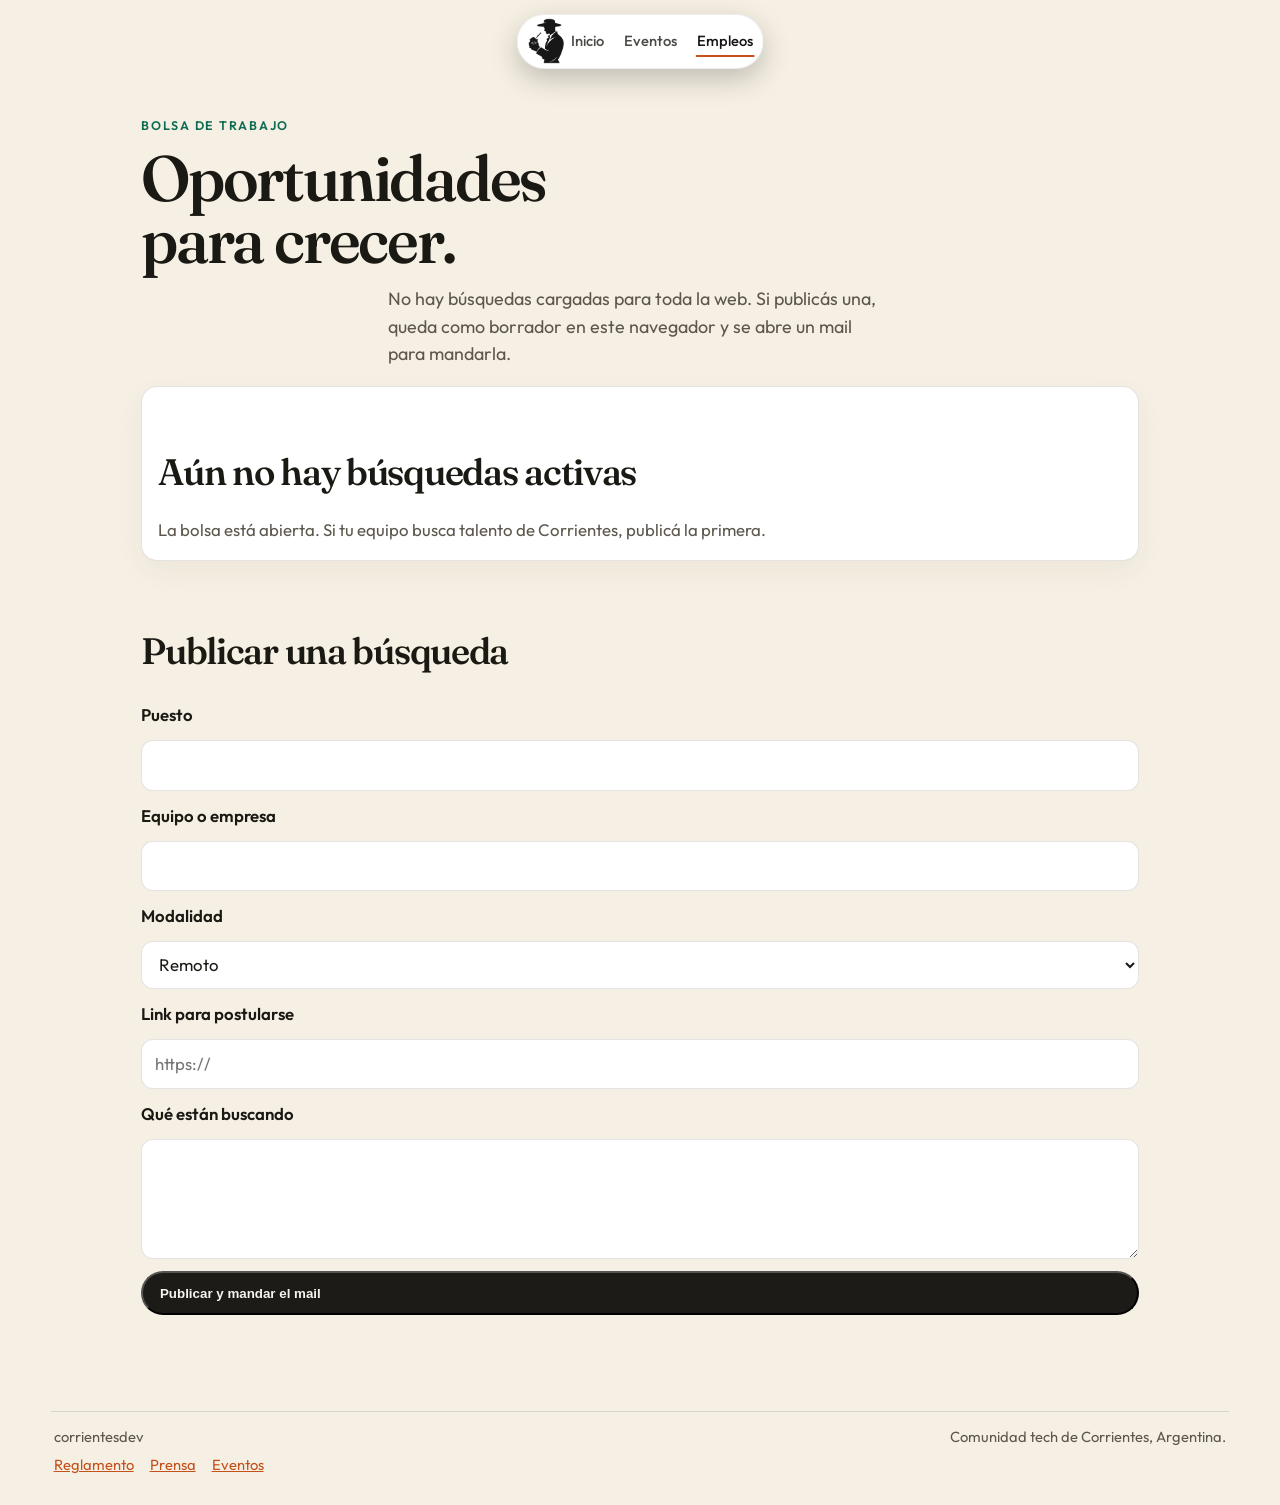
==== commit dd05a3fd: "Sacar el buscador y dejar la barra solo con el logo. Co-authored-by: Cursor <cursoragent@cursor.com>" ====
--- a/empleos.html
+++ b/empleos.html
@@ -15,13 +15,12 @@
 
   <a class="skip" href="#contenido">Saltar al contenido</a>
   <header class="bar">
-    <a class="mark" href="index.html"><img src="logo.png" alt=""><span>corrientesdev</span></a>
+    <a class="mark" href="index.html"><img src="logo.png" alt="corrientesdev"></a>
     <button class="menu-btn" type="button" aria-expanded="false" aria-controls="menu">Menú</button>
     <nav id="menu">
       <a href="index.html">Inicio</a>
       <a href="eventos.html">Eventos</a>
       <a href="empleos.html">Empleos</a>
-      <button class="buscar" type="button" data-buscar>Buscar</button>
     </nav>
   </header>
 
